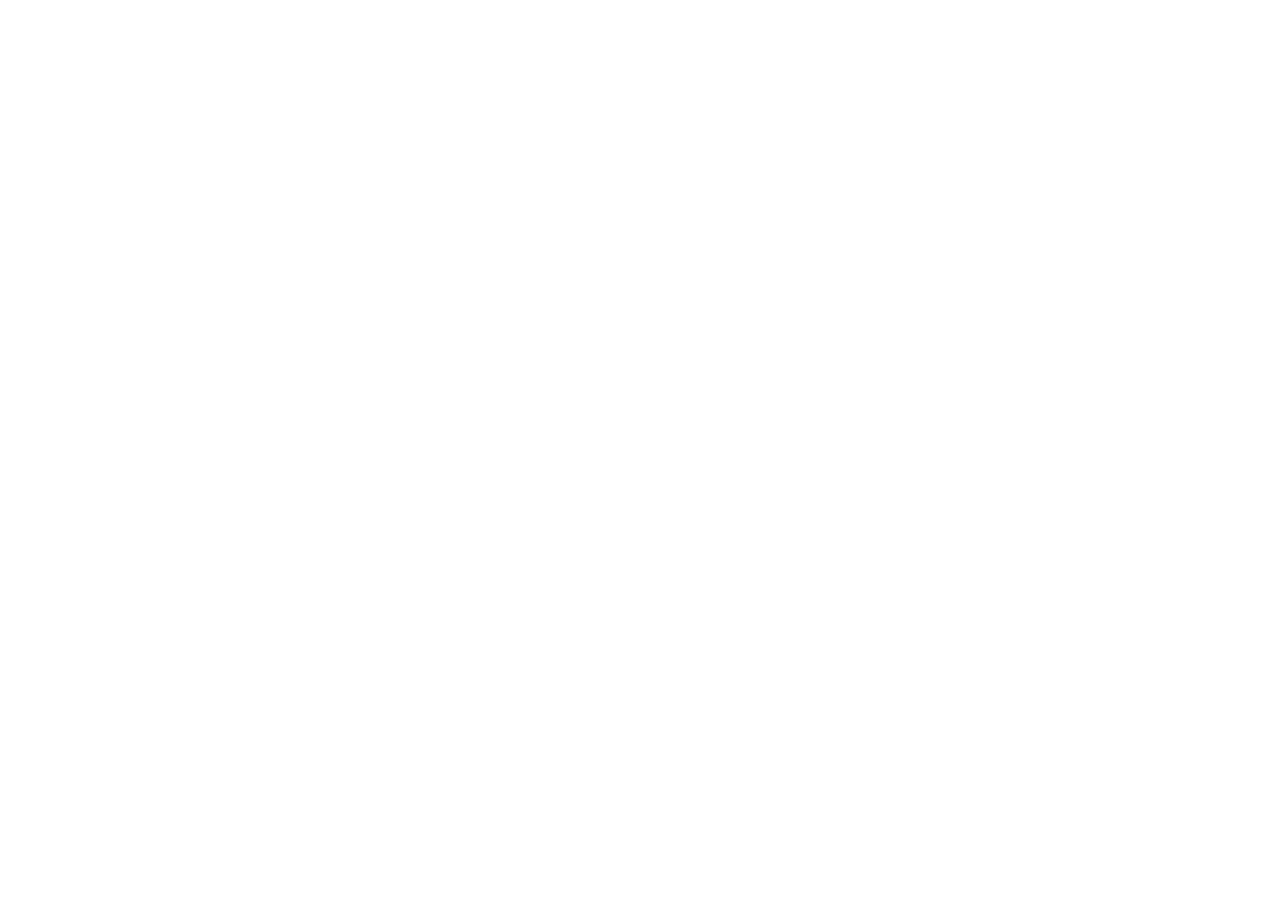
==== index.html @ b578fae4 "Initi committed" ====
<!DOCTYPE html>
<html lang="en">
<head>
    <meta charset="UTF-8">
    <meta name="viewport" content="width=device-width, initial-scale=1.0">
    <title>Document</title>
</head>
<body>
    
</body>
</html>
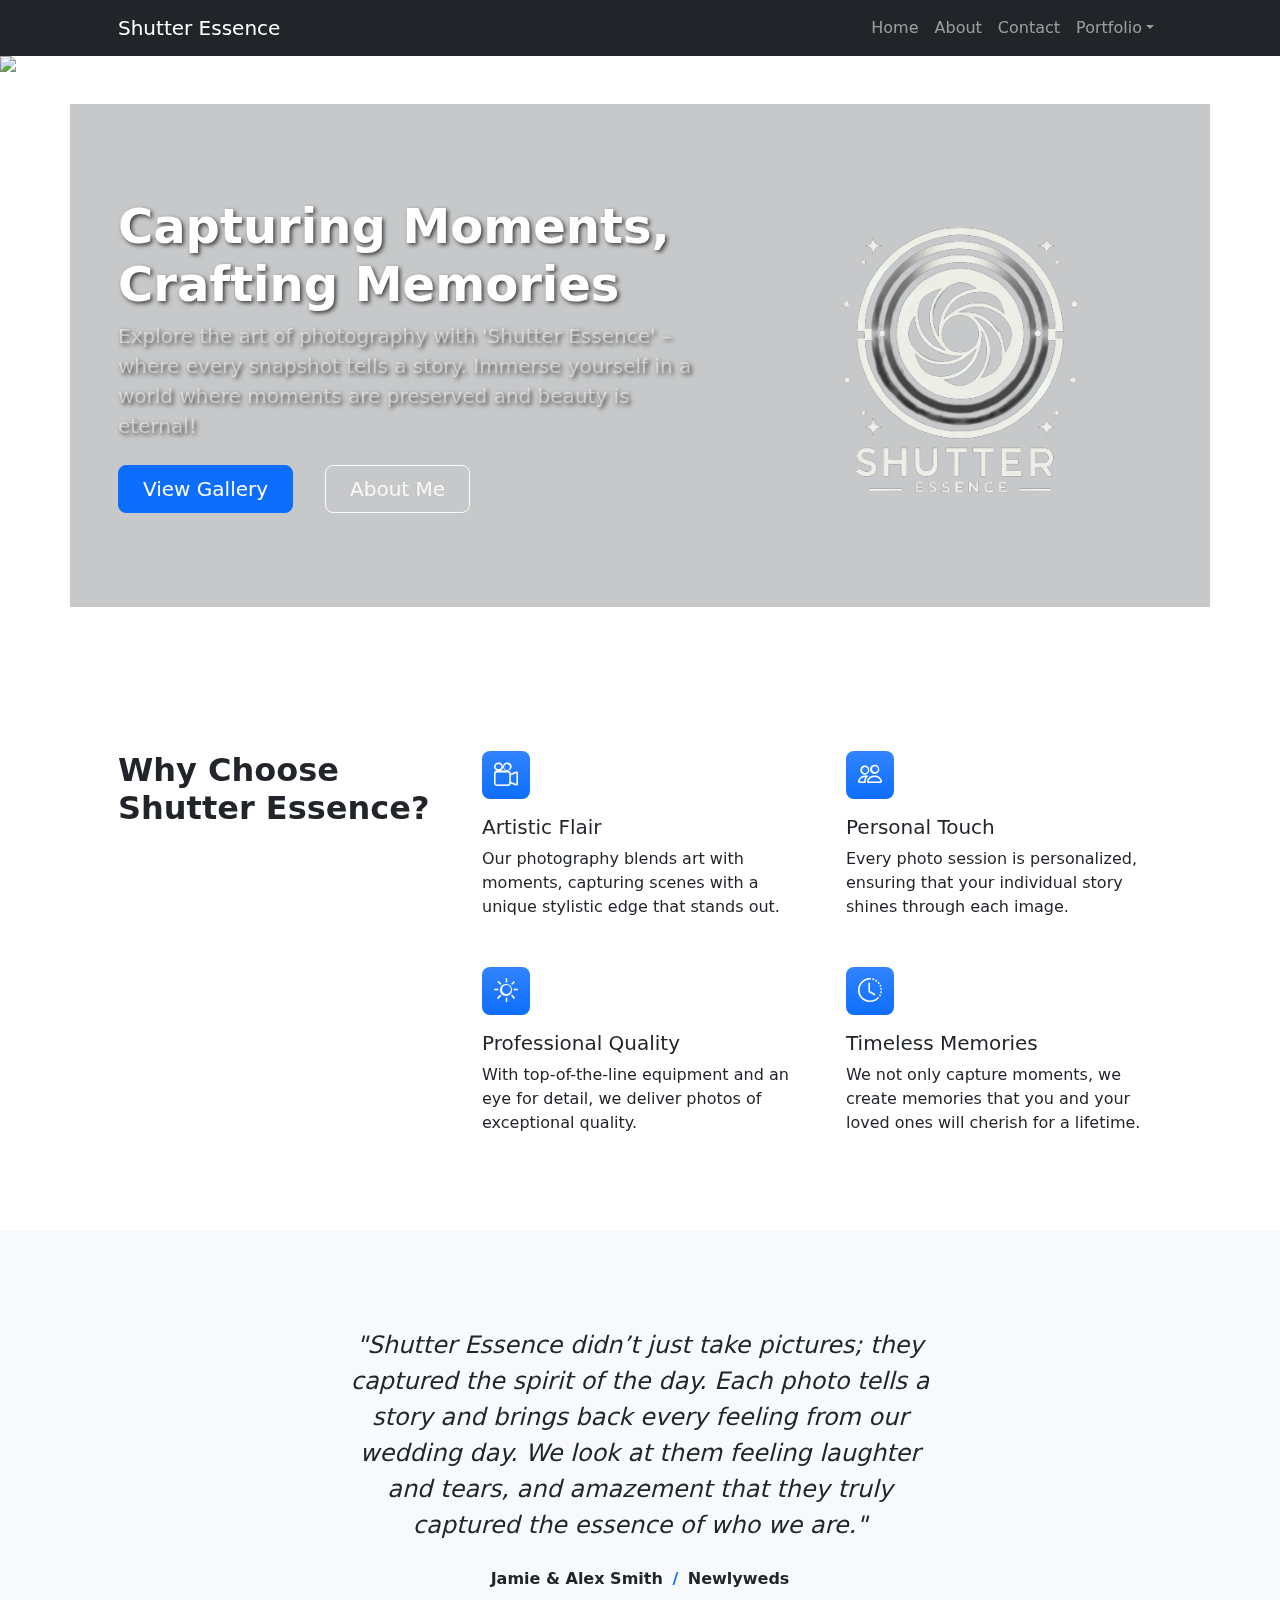
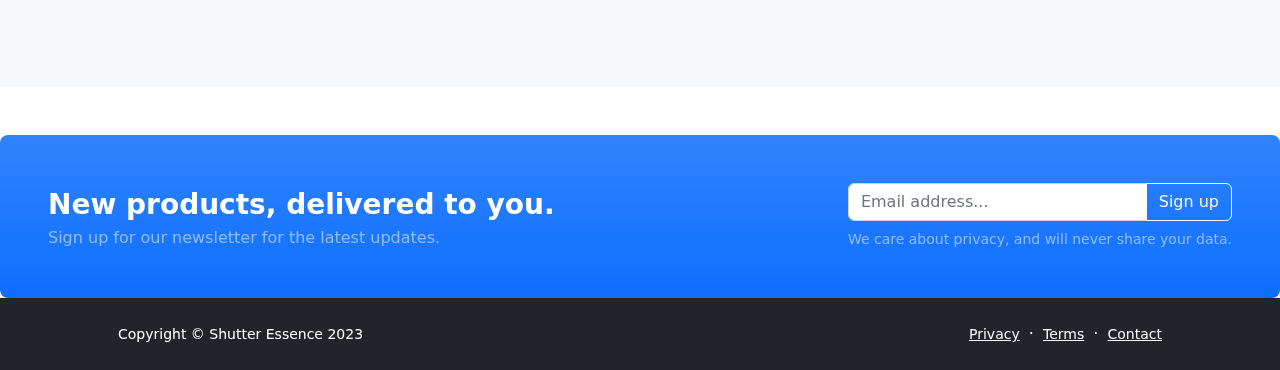
==== commit 1d1368c5: "add content" ====
--- a/index.html
+++ b/index.html
@@ -1,11 +1,180 @@
 <!DOCTYPE html>
 <html lang="en">
-<head>
-    <meta charset="UTF-8">
-    <meta name="viewport" content="width=device-width, initial-scale=1.0">
-    <title>Document</title>
-</head>
-<body>
-    
-</body>
-</html>+    <head>
+        <meta charset="utf-8" />
+        <meta name="viewport" content="width=device-width, initial-scale=1, shrink-to-fit=no" />
+        <meta name="description" content="" />
+        <meta name="author" content="" />
+        <title>Shutter Essence</title>
+        <!-- Favicon-->
+        <link rel="icon" type="image/x-icon" href="assets/favicon.ico" />
+        <!-- Bootstrap icons-->
+        <link href="https://cdn.jsdelivr.net/npm/bootstrap-icons@1.5.0/font/bootstrap-icons.css" rel="stylesheet" />
+        <!-- Bootstrap JS -->
+        <script src="https://stackpath.bootstrapcdn.com/bootstrap/5.1.0/js/bootstrap.bundle.min.js"></script>
+
+        <!-- Core theme CSS (includes Bootstrap)-->
+        <link href="css/styles.css" rel="stylesheet" />
+    </head>
+    <body class="d-flex flex-column h-100">
+        <main class="flex-shrink-0">
+            <!-- Navigation-->
+            <nav class="navbar navbar-expand-lg navbar-dark bg-dark">
+                <div class="container px-5">
+                    <a class="navbar-brand" href="index.html">Shutter Essence</a>
+                    <button class="navbar-toggler" type="button" data-bs-toggle="collapse" data-bs-target="#navbarSupportedContent" aria-controls="navbarSupportedContent" aria-expanded="false" aria-label="Toggle navigation"><span class="navbar-toggler-icon"></span></button>
+                    <div class="collapse navbar-collapse" id="navbarSupportedContent">
+                        <ul class="navbar-nav ms-auto mb-2 mb-lg-0">
+                            <li class="nav-item"><a class="nav-link" href="index.html">Home</a></li>
+                            <li class="nav-item"><a class="nav-link" href="about.html">About</a></li>
+                            <li class="nav-item"><a class="nav-link" href="contact.html">Contact</a></li>
+                            <li class="nav-item dropdown">
+                                <a class="nav-link dropdown-toggle" id="navbarDropdownPortfolio" href="#" role="button" data-bs-toggle="dropdown" aria-expanded="false">Portfolio</a>
+                                <ul class="dropdown-menu dropdown-menu-end" aria-labelledby="navbarDropdownPortfolio">
+                                    <li><a class="dropdown-item" href="portfolio-overview.html">Portfolio Overview</a></li>
+                                </ul>
+                            </li>
+                        </ul>
+                    </div>
+                </div>
+            </nav>
+            <!-- Header-->
+            <header class="py-5 header-slideshow ">
+                <div id="carouselExampleSlidesOnly" class="carousel slide" data-bs-ride="carousel">
+                    <div class="carousel-inner  h-100">
+                        <div class="carousel-item active">
+                            <img src="img/slide1.jpg" class="d-block w-100" alt="...">
+                        </div>
+                        <div class="carousel-item">
+                            <img src="img/slide2.jpg" class="d-block w-100" alt="...">
+                        </div>
+                        <div class="carousel-item">
+                            <img src="img/slide3.jpg" class="d-block w-100" alt="...">
+                        </div>
+                    </div>
+                </div>
+                <div class="container px-5 bg-dark bg-opacity-25 ">
+                    <div class="row gx-5 align-items-center justify-content-center ">
+                        <div class="col-lg-8 col-xl-7 col-xxl-6">
+                            <div class="my-5 text-center text-xl-start">
+                                <h1 class="display-5 fw-bolder text-white mb-2">Capturing Moments, Crafting Memories</h1>
+                                <p class="lead fw-normal text-white-50 mb-4">Explore the art of photography with 'Shutter Essence' – where every snapshot tells a story. Immerse yourself in a world where moments are preserved and beauty is eternal!</p>
+                                <div class="d-grid gap-3 d-sm-flex justify-content-sm-center justify-content-xl-start">
+                                    <a class="btn btn-primary btn-lg px-4 me-sm-3" href="portfolio-overview.html">View Gallery</a>
+                                    <a class="btn btn-outline-light btn-lg px-4" href="about.html">About Me</a>
+                                </div>
+                            </div>
+                        </div>
+                        <div class="col-xl-5 col-xxl-6 d-none d-xl-block text-center"><img class="img-fluid rounded-3 my-5" src="img/logo_bg.png" alt="Shutter Essence Logo" /></div>
+                    </div>
+                </div>
+            </header>
+
+            
+            <!-- Features section-->
+            <section class="py-5 bg-white" id="features">
+                <div class="container px-5 my-5">
+                    <div class="row gx-5">
+                        <div class="col-lg-4 mb-5 mb-lg-0">
+                            <h2 class="fw-bolder mb-0">Why Choose Shutter Essence?</h2>
+                        </div>
+                        <div class="col-lg-8">
+                            <div class="row gx-5 row-cols-1 row-cols-md-2">
+                                <div class="col mb-5 h-100">
+                                    <div class="feature bg-primary bg-gradient text-white rounded-3 mb-3">
+                                        <i class="bi bi-camera-reels"></i>
+                                    </div>
+                                    <h2 class="h5">Artistic Flair</h2>
+                                    <p class="mb-0">Our photography blends art with moments, capturing scenes with a unique stylistic edge that stands out.</p>
+                                </div>
+                                <div class="col mb-5 h-100">
+                                    <div class="feature bg-primary bg-gradient text-white rounded-3 mb-3">
+                                        <i class="bi bi-people"></i>
+                                    </div>
+                                    <h2 class="h5">Personal Touch</h2>
+                                    <p class="mb-0">Every photo session is personalized, ensuring that your individual story shines through each image.</p>
+                                </div>
+                                <div class="col mb-5 mb-md-0 h-100">
+                                    <div class="feature bg-primary bg-gradient text-white rounded-3 mb-3">
+                                        <i class="bi bi-brightness-high"></i>
+                                    </div>
+                                    <h2 class="h5">Professional Quality</h2>
+                                    <p class="mb-0">With top-of-the-line equipment and an eye for detail, we deliver photos of exceptional quality.</p>
+                                </div>
+                                <div class="col h-100">
+                                    <div class="feature bg-primary bg-gradient text-white rounded-3 mb-3">
+                                        <i class="bi bi-clock-history"></i>
+                                    </div>
+                                    <h2 class="h5">Timeless Memories</h2>
+                                    <p class="mb-0">We not only capture moments, we create memories that you and your loved ones will cherish for a lifetime.</p>
+                                </div>
+                            </div>
+                        </div>
+                    </div>
+                </div>
+            </section>
+            <!-- Testimonial section-->
+            <div class="py-5 bg-light">
+                <div class="container px-5 my-5">
+                    <div class="row gx-5 justify-content-center">
+                        <div class="col-lg-10 col-xl-7">
+                            <div class="text-center">
+                                <div class="fs-4 mb-4 fst-italic">"Shutter Essence didn’t just take pictures; they captured the spirit of the day. Each photo tells a story and brings back every feeling from our wedding day. We look at them feeling laughter and tears, and amazement that they truly captured the essence of who we are."</div>
+                                <div class="d-flex align-items-center justify-content-center">
+                                    
+                                    <div class="fw-bold">
+                                        Jamie & Alex Smith
+                                        <span class="fw-bold text-primary mx-1">/</span>
+                                        Newlyweds
+                                    </div>
+                                </div>
+                            </div>
+                            
+                        </div>
+                    </div>
+                </div>
+            </div>
+            
+                    <!-- Call to action-->
+                    <aside class="bg-primary bg-gradient rounded-3 p-4 p-sm-5 mt-5">
+                        <div class="d-flex align-items-center justify-content-between flex-column flex-xl-row text-center text-xl-start">
+                            <div class="mb-4 mb-xl-0">
+                                <div class="fs-3 fw-bold text-white">New products, delivered to you.</div>
+                                <div class="text-white-50">Sign up for our newsletter for the latest updates.</div>
+                            </div>
+                            <div class="ms-xl-4">
+                                <div class="input-group mb-2">
+                                    <input class="form-control" type="text" placeholder="Email address..." aria-label="Email address..." aria-describedby="button-newsletter" />
+                                    <button class="btn btn-outline-light" id="button-newsletter" type="button">Sign up</button>
+                                </div>
+                                <div class="small text-white-50">We care about privacy, and will never share your data.</div>
+                            </div>
+                        </div>
+                    </aside>
+                </div>
+            </section>
+        </main>
+        <!-- Footer-->
+        <footer class="bg-dark py-4 mt-auto">
+            <div class="container px-5">
+                <div class="row align-items-center justify-content-between flex-column flex-sm-row">
+                    <div class="col-auto">
+                        <div class="small m-0 text-white">Copyright &copy; Shutter Essence 2023</div>
+                    </div>
+                    
+                    <div class="col-auto">
+                        <a class="link-light small" href="#!">Privacy</a>
+                        <span class="text-white mx-1">&middot;</span>
+                        <a class="link-light small" href="#!">Terms</a>
+                        <span class="text-white mx-1">&middot;</span>
+                        <a class="link-light small" href="#!">Contact</a>
+                    </div>
+                </div>
+            </div>
+        </footer>
+        <!-- Bootstrap core JS-->
+        <script src="https://cdn.jsdelivr.net/npm/bootstrap@5.2.3/dist/js/bootstrap.bundle.min.js"></script>
+        <!-- Core theme JS-->
+        <script src="js/scripts.js"></script>
+    </body>
+</html>
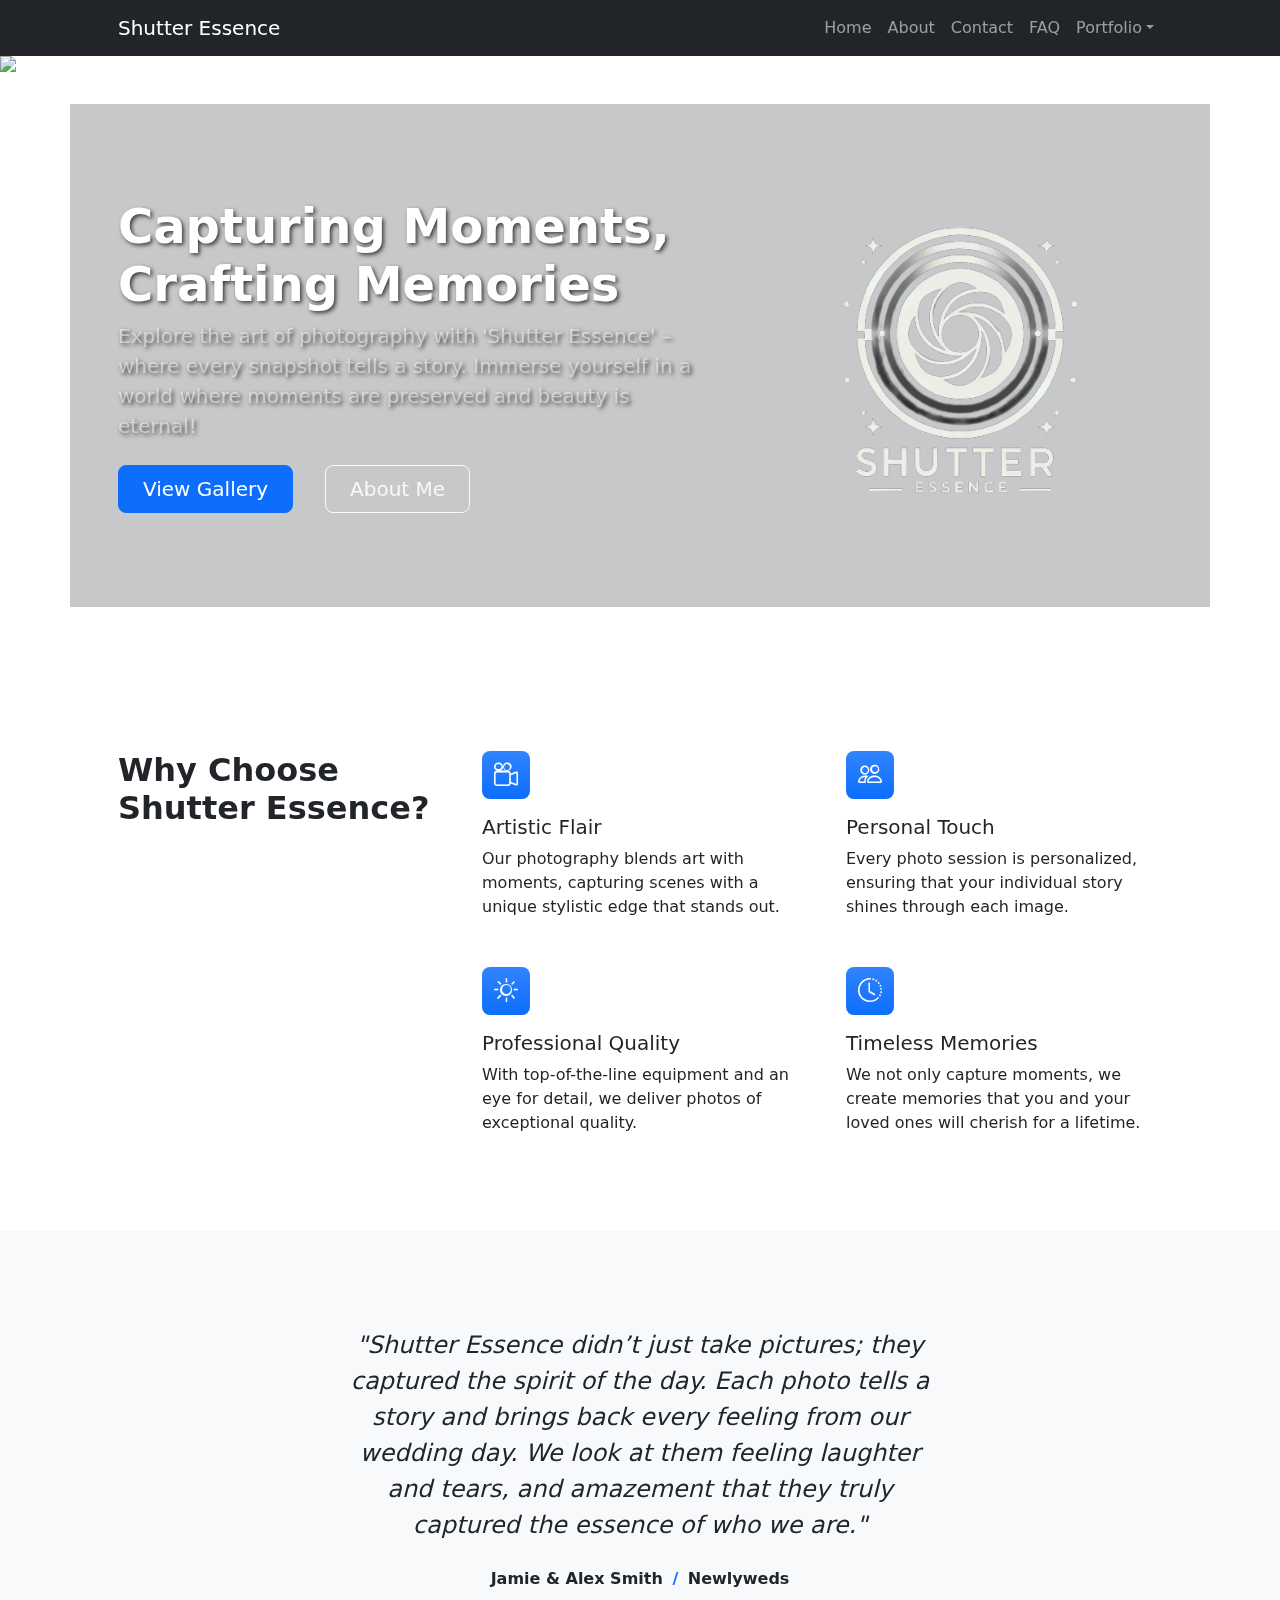
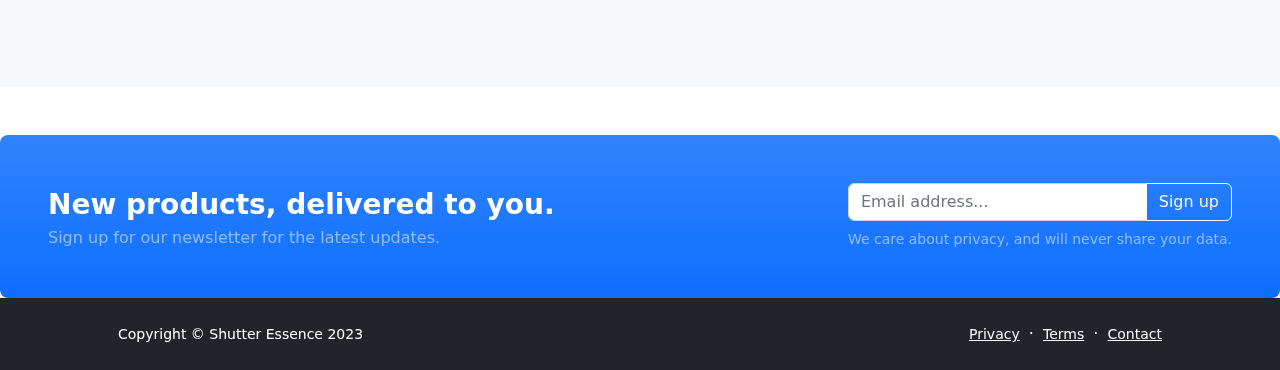
==== commit d143500c: "feat: Added new FAQ page" ====
--- a/index.html
+++ b/index.html
@@ -28,6 +28,7 @@
                             <li class="nav-item"><a class="nav-link" href="index.html">Home</a></li>
                             <li class="nav-item"><a class="nav-link" href="about.html">About</a></li>
                             <li class="nav-item"><a class="nav-link" href="contact.html">Contact</a></li>
+                            <li class="nav-item"><a class="nav-link" href="faq.html">FAQ</a></li>
                             <li class="nav-item dropdown">
                                 <a class="nav-link dropdown-toggle" id="navbarDropdownPortfolio" href="#" role="button" data-bs-toggle="dropdown" aria-expanded="false">Portfolio</a>
                                 <ul class="dropdown-menu dropdown-menu-end" aria-labelledby="navbarDropdownPortfolio">
@@ -167,7 +168,7 @@
                         <span class="text-white mx-1">&middot;</span>
                         <a class="link-light small" href="#!">Terms</a>
                         <span class="text-white mx-1">&middot;</span>
-                        <a class="link-light small" href="#!">Contact</a>
+                        <a class="link-light small" href="contact.html">Contact</a>
                     </div>
                 </div>
             </div>
